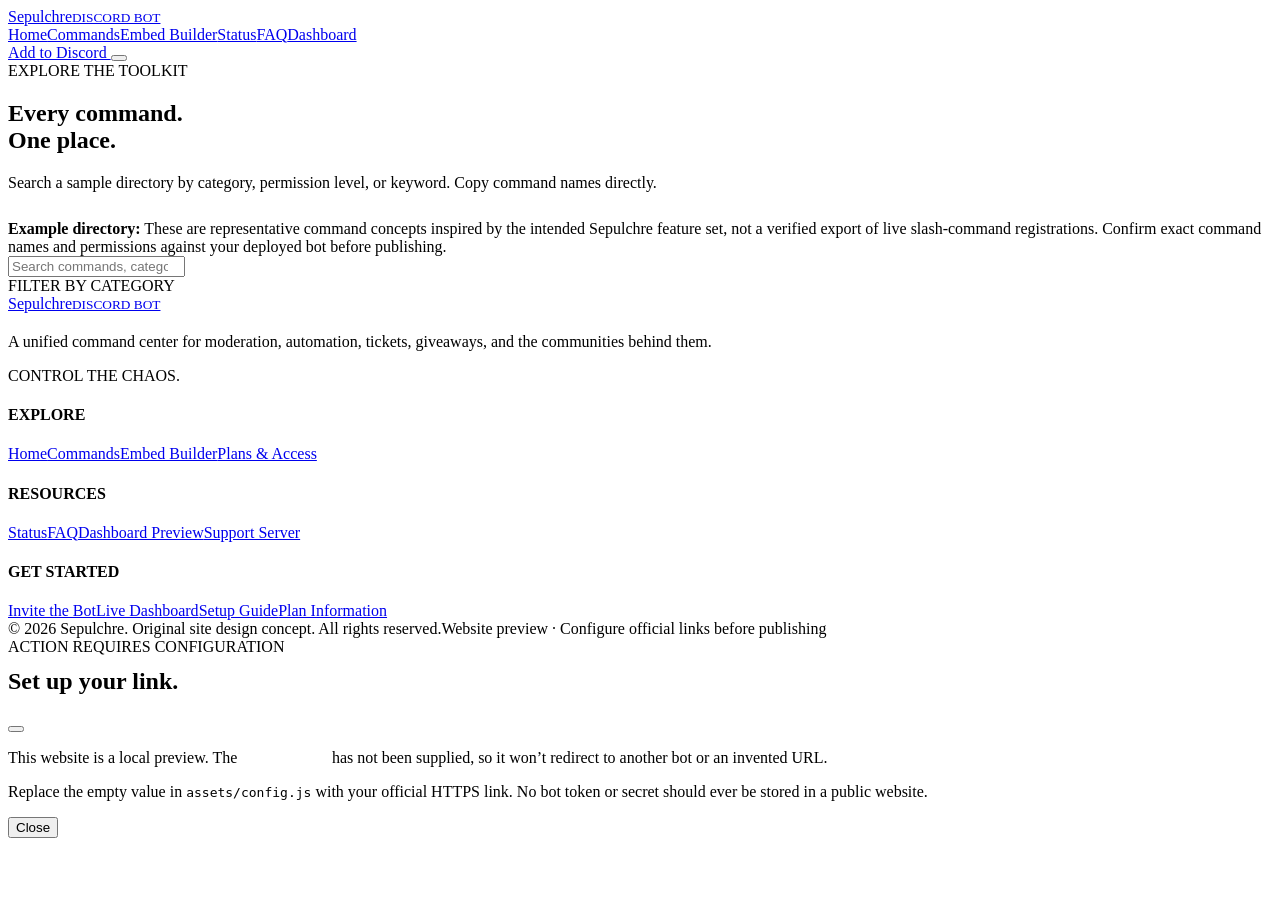
==== commands.html @ 7725fe65 "Add files via upload" ====
<!doctype html><html lang="en"><head><meta charset="utf-8"><meta name="viewport" content="width=device-width,initial-scale=1"><meta name="theme-color" content="#09090c"><meta name="description" content="Search and filter an editable sample directory of Sepulchre bot commands."><meta property="og:title" content="Commands — Sepulchre"><meta property="og:description" content="Search and filter an editable sample directory of Sepulchre bot commands."><title>Commands — Sepulchre</title><link rel="icon" href="assets/sepulchre-mark.svg" type="image/svg+xml"><link rel="stylesheet" href="assets/style.css"><script src="assets/config.js"></script><script defer src="assets/site.js"></script></head><body><header class="nav-shell"><div class="container nav"><a class="brand" href="index.html" aria-label="Sepulchre home"><img class="brand-symbol" src="assets/sepulchre-mark.svg" alt=""><span class="brand-name">Sepulchre<small>DISCORD BOT</small></span></a><nav id="main-nav" class="nav-links" aria-label="Main navigation"><a class="nav-link" href="index.html">Home</a><a class="nav-link active" href="commands.html">Commands</a><a class="nav-link" href="embeds.html">Embed Builder</a><a class="nav-link" href="status.html">Status</a><a class="nav-link" href="faq.html">FAQ</a><a class="nav-link" href="dashboard.html">Dashboard</a></nav><div class="nav-actions"><a class="btn btn-primary btn-small desktop-cta" href="#" data-action-link="inviteUrl">Add to Discord <span data-icon="arrow"></span></a><button class="menu-button" id="mobile-menu" aria-label="Toggle menu" aria-expanded="false" aria-controls="main-nav"><span data-icon="menu"></span></button></div></div></header><main id="main"><section class="page-hero"><div class="container "><span class="eyebrow">EXPLORE THE TOOLKIT</span><h1>Every command.<br><span class="gradient-text">One place.</span></h1><p>Search a sample directory by category, permission level, or keyword. Copy command names directly.</p></div></section><section class="section-tight" style="padding-top:12px"><div class="container"><div class="notice"><span data-icon="help"></span> <strong>Example directory:</strong> These are representative command concepts inspired by the intended Sepulchre feature set, not a verified export of live slash-command registrations. Confirm exact command names and permissions against your deployed bot before publishing.</div><div class="toolbar"><label class="search-input"><span data-icon="search"></span><input id="command-search" type="search" placeholder="Search commands, categories, roles..." autocomplete="off" aria-label="Search command examples"></label><span id="command-count" class="count"></span></div><div class="data-layout"><aside class="sidebar-box"><div class="sidebar-title">FILTER BY CATEGORY</div><div id="categories" class="category-list"></div></aside><div id="command-list" class="commands-grid" aria-live="polite"></div></div></div></section></main><footer class="footer"><div class="container"><div class="footer-grid"><div><a class="brand" href="index.html"><img class="brand-symbol" src="assets/sepulchre-mark.svg" alt=""><span class="brand-name">Sepulchre<small>DISCORD BOT</small></span></a><p style="margin-top:20px">A unified command center for moderation, automation, tickets, giveaways, and the communities behind them.</p><span class="overline">CONTROL THE CHAOS.</span></div><div><h4>EXPLORE</h4><a href="index.html">Home</a><a href="commands.html">Commands</a><a href="embeds.html">Embed Builder</a><a href="pricing.html">Plans & Access</a></div><div><h4>RESOURCES</h4><a href="status.html">Status</a><a href="faq.html">FAQ</a><a href="dashboard.html">Dashboard Preview</a><a data-action-link="supportUrl" href="#configure">Support Server</a></div><div><h4>GET STARTED</h4><a data-action-link="inviteUrl" href="#configure">Invite the Bot</a><a data-action-link="dashboardUrl" href="#configure">Live Dashboard</a><a href="README.md">Setup Guide</a><a href="pricing.html">Plan Information</a></div></div><div class="footer-bottom"><span>© 2026 Sepulchre. Original site design concept. All rights reserved.</span><span>Website preview · Configure official links before publishing</span></div></div></footer><div class="modal-backdrop" id="setup-modal" role="dialog" aria-modal="true" aria-hidden="true" aria-labelledby="setup-title"><div class="modal"><div class="modal-head"><div><div class="overline">ACTION REQUIRES CONFIGURATION</div><h2 id="setup-title" style="margin-top:12px">Set up your link.</h2></div><button class="icon-button" data-modal-close aria-label="Close dialog"><span data-icon="close"></span></button></div><p>This website is a local preview. The <strong id="modal-link-name" style="color:#fff">external link</strong> has not been supplied, so it won’t redirect to another bot or an invented URL.</p><div class="setup-code" id="modal-code"></div><p>Replace the empty value in <code>assets/config.js</code> with your official HTTPS link. No bot token or secret should ever be stored in a public website.</p><button class="btn btn-outline" data-modal-close>Close</button></div></div><div id="toast" class="toast" role="status" aria-live="polite"></div></body></html>
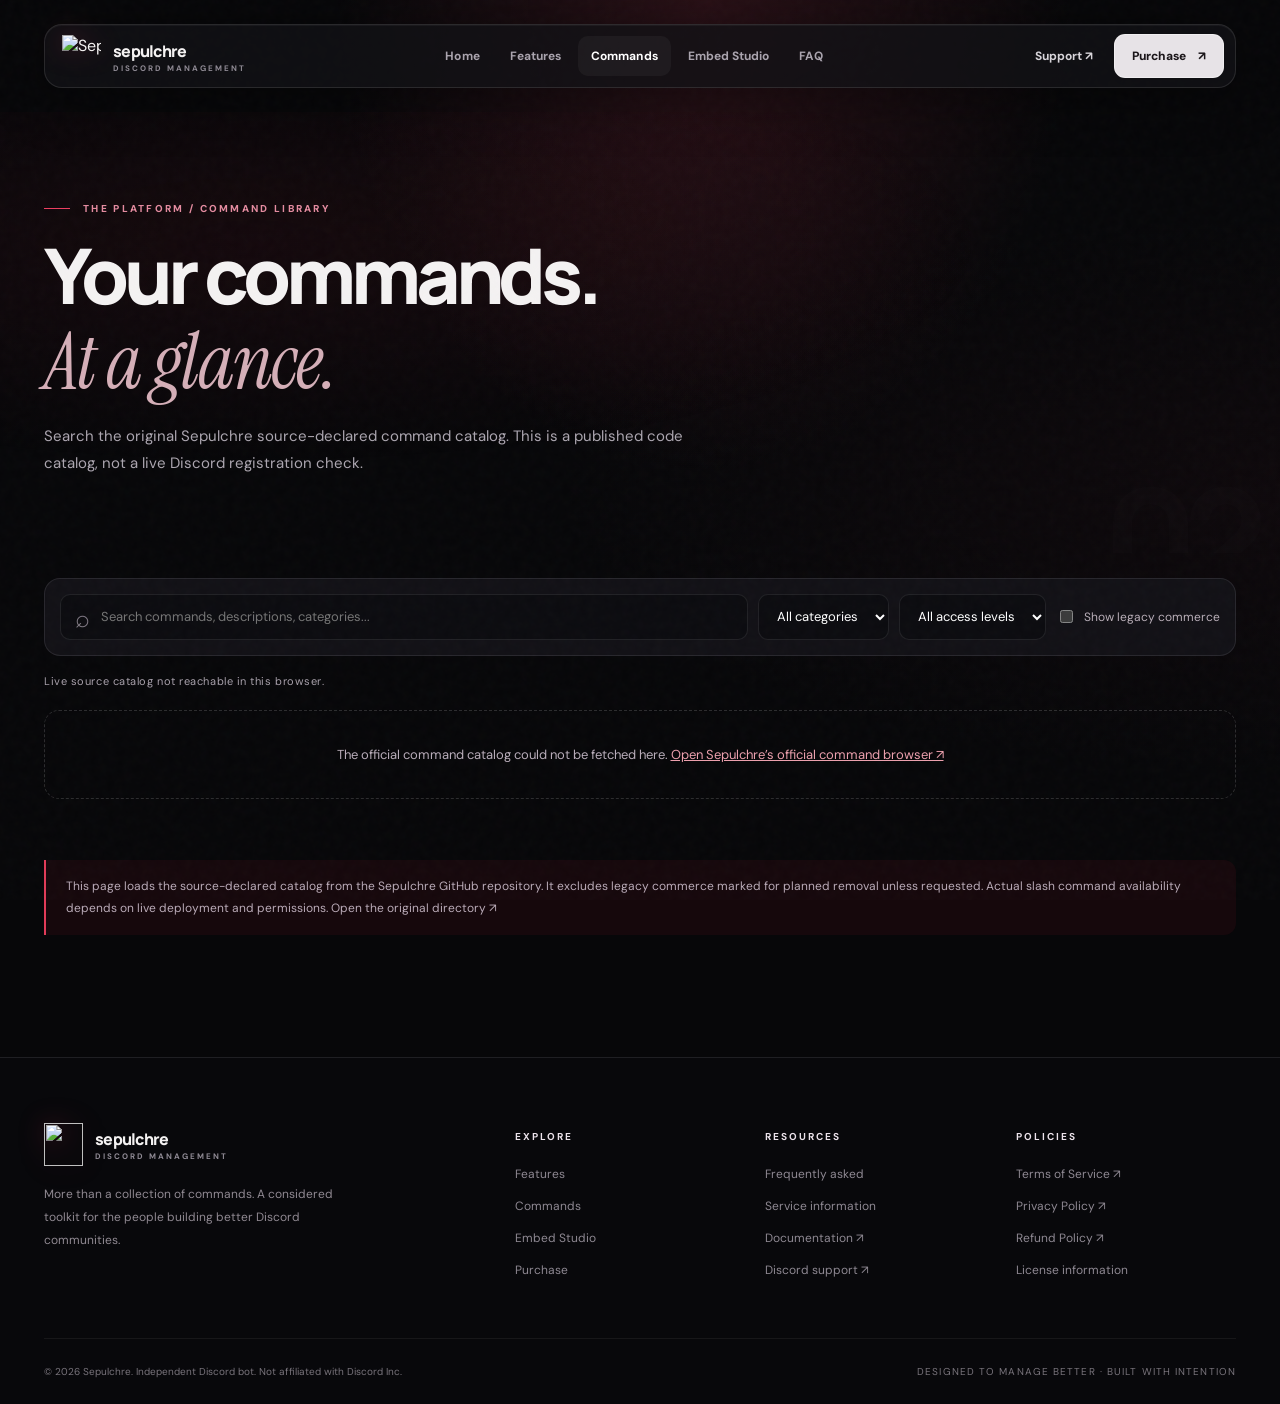
==== commit 3dc4a5c8: "Add files via upload" ====
--- a/commands.html
+++ b/commands.html
@@ -1 +1,111 @@
-<!doctype html><html lang="en"><head><meta charset="utf-8"><meta name="viewport" content="width=device-width,initial-scale=1"><meta name="theme-color" content="#09090c"><meta name="description" content="Search and filter an editable sample directory of Sepulchre bot commands."><meta property="og:title" content="Commands — Sepulchre"><meta property="og:description" content="Search and filter an editable sample directory of Sepulchre bot commands."><title>Commands — Sepulchre</title><link rel="icon" href="assets/sepulchre-mark.svg" type="image/svg+xml"><link rel="stylesheet" href="assets/style.css"><script src="assets/config.js"></script><script defer src="assets/site.js"></script></head><body><header class="nav-shell"><div class="container nav"><a class="brand" href="index.html" aria-label="Sepulchre home"><img class="brand-symbol" src="assets/sepulchre-mark.svg" alt=""><span class="brand-name">Sepulchre<small>DISCORD BOT</small></span></a><nav id="main-nav" class="nav-links" aria-label="Main navigation"><a class="nav-link" href="index.html">Home</a><a class="nav-link active" href="commands.html">Commands</a><a class="nav-link" href="embeds.html">Embed Builder</a><a class="nav-link" href="status.html">Status</a><a class="nav-link" href="faq.html">FAQ</a><a class="nav-link" href="dashboard.html">Dashboard</a></nav><div class="nav-actions"><a class="btn btn-primary btn-small desktop-cta" href="#" data-action-link="inviteUrl">Add to Discord <span data-icon="arrow"></span></a><button class="menu-button" id="mobile-menu" aria-label="Toggle menu" aria-expanded="false" aria-controls="main-nav"><span data-icon="menu"></span></button></div></div></header><main id="main"><section class="page-hero"><div class="container "><span class="eyebrow">EXPLORE THE TOOLKIT</span><h1>Every command.<br><span class="gradient-text">One place.</span></h1><p>Search a sample directory by category, permission level, or keyword. Copy command names directly.</p></div></section><section class="section-tight" style="padding-top:12px"><div class="container"><div class="notice"><span data-icon="help"></span> <strong>Example directory:</strong> These are representative command concepts inspired by the intended Sepulchre feature set, not a verified export of live slash-command registrations. Confirm exact command names and permissions against your deployed bot before publishing.</div><div class="toolbar"><label class="search-input"><span data-icon="search"></span><input id="command-search" type="search" placeholder="Search commands, categories, roles..." autocomplete="off" aria-label="Search command examples"></label><span id="command-count" class="count"></span></div><div class="data-layout"><aside class="sidebar-box"><div class="sidebar-title">FILTER BY CATEGORY</div><div id="categories" class="category-list"></div></aside><div id="command-list" class="commands-grid" aria-live="polite"></div></div></div></section></main><footer class="footer"><div class="container"><div class="footer-grid"><div><a class="brand" href="index.html"><img class="brand-symbol" src="assets/sepulchre-mark.svg" alt=""><span class="brand-name">Sepulchre<small>DISCORD BOT</small></span></a><p style="margin-top:20px">A unified command center for moderation, automation, tickets, giveaways, and the communities behind them.</p><span class="overline">CONTROL THE CHAOS.</span></div><div><h4>EXPLORE</h4><a href="index.html">Home</a><a href="commands.html">Commands</a><a href="embeds.html">Embed Builder</a><a href="pricing.html">Plans & Access</a></div><div><h4>RESOURCES</h4><a href="status.html">Status</a><a href="faq.html">FAQ</a><a href="dashboard.html">Dashboard Preview</a><a data-action-link="supportUrl" href="#configure">Support Server</a></div><div><h4>GET STARTED</h4><a data-action-link="inviteUrl" href="#configure">Invite the Bot</a><a data-action-link="dashboardUrl" href="#configure">Live Dashboard</a><a href="README.md">Setup Guide</a><a href="pricing.html">Plan Information</a></div></div><div class="footer-bottom"><span>© 2026 Sepulchre. Original site design concept. All rights reserved.</span><span>Website preview · Configure official links before publishing</span></div></div></footer><div class="modal-backdrop" id="setup-modal" role="dialog" aria-modal="true" aria-hidden="true" aria-labelledby="setup-title"><div class="modal"><div class="modal-head"><div><div class="overline">ACTION REQUIRES CONFIGURATION</div><h2 id="setup-title" style="margin-top:12px">Set up your link.</h2></div><button class="icon-button" data-modal-close aria-label="Close dialog"><span data-icon="close"></span></button></div><p>This website is a local preview. The <strong id="modal-link-name" style="color:#fff">external link</strong> has not been supplied, so it won’t redirect to another bot or an invented URL.</p><div class="setup-code" id="modal-code"></div><p>Replace the empty value in <code>assets/config.js</code> with your official HTTPS link. No bot token or secret should ever be stored in a public website.</p><button class="btn btn-outline" data-modal-close>Close</button></div></div><div id="toast" class="toast" role="status" aria-live="polite"></div></body></html>+<!doctype html><html lang="en"><head><meta charset="UTF-8"><meta name="viewport" content="width=device-width, initial-scale=1"><meta name="theme-color" content="#070709"><meta name="color-scheme" content="dark"><meta name="description" content="Explore the official source-declared Sepulchre Discord command catalog, with category filters and search."><meta property="og:title" content="Command library | Sepulchre"><meta property="og:description" content="Explore the official source-declared Sepulchre Discord command catalog, with category filters and search."><meta property="og:type" content="website"><link rel="icon" href="assets/sepulchre-mark-cropped.png" type="image/png"><link rel="preconnect" href="https://fonts.googleapis.com"><link rel="preconnect" href="https://fonts.gstatic.com" crossorigin><link href="https://fonts.googleapis.com/css2?family=DM+Sans:wght@400;500;600;700&amp;family=Manrope:wght@400;500;600;700;800&amp;family=Instrument+Serif:ital@0;1&amp;display=swap" rel="stylesheet"><style>:root{--bg:#070709;--bg2:#0d0d11;--panel:#111115;--panel2:#17171d;--border:rgba(226,225,236,.105);--text:#f4f2f2;--silver:#c2bec5;--muted:#908b95;--red:#ef274a;--red2:#ff6478;--deep:#510e1a;--max:1260px;--radius:24px;--ease:cubic-bezier(.22,1,.36,1);color-scheme:dark}*{box-sizing:border-box}html{scroll-behavior:smooth;scroll-padding-top:110px}body{margin:0;background:var(--bg);font-family:'DM Sans',sans-serif;color:var(--text);-webkit-font-smoothing:antialiased;overflow-x:hidden}body:before{content:'';position:fixed;inset:0;z-index:-4;pointer-events:none;background:radial-gradient(ellipse at 55% 0%,#291016 0%,transparent 37%),radial-gradient(ellipse at 100% 55%,rgba(64,20,32,.12),transparent 40%),#070709}body:after{content:'';position:fixed;inset:0;z-index:50;pointer-events:none;opacity:.08;background-image:url("data:image/svg+xml,%3Csvg viewBox='0 0 140 140' xmlns='http://www.w3.org/2000/svg'%3E%3Cfilter id='n'%3E%3CfeTurbulence type='fractalNoise' baseFrequency='.76' numOctaves='3' stitchTiles='stitch'/%3E%3C/filter%3E%3Crect width='100%25' height='100%25' filter='url(%23n)' opacity='.3'/%3E%3C/svg%3E")}::selection{background:#9e253f;color:#fff}a{color:inherit;text-decoration:none}button,input,select,textarea{font:inherit}button{cursor:pointer}img{max-width:100%}#field-canvas{position:absolute;inset:0;width:100%;height:100%;z-index:0;opacity:.7;pointer-events:none}.ambient-bg{position:absolute;inset:0;overflow:hidden;pointer-events:none}.ambient-bg:before{content:'';position:absolute;width:700px;height:700px;border-radius:50%;background:#831123;filter:blur(130px);opacity:.2;left:-200px;top:120px;animation:ambient 16s ease-in-out infinite alternate}.ambient-bg:after{content:'';position:absolute;width:600px;height:600px;border-radius:50%;background:#921426;filter:blur(140px);opacity:.2;right:-230px;top:-230px;animation:ambient 14s ease-in-out infinite alternate-reverse}@keyframes ambient{to{transform:translate(130px,140px) scale(1.12);opacity:.27}}.grid-veil{position:absolute;inset:0;background-image:linear-gradient(#ffffff06 1px,transparent 1px),linear-gradient(90deg,#ffffff06 1px,transparent 1px);background-size:88px 88px;mask-image:linear-gradient(to bottom,#000,transparent 82%);opacity:.44;pointer-events:none}.red-beam{position:absolute;left:55%;top:-550px;width:1px;height:1400px;transform:rotate(37deg);background:linear-gradient(transparent,rgba(237,51,76,.32),transparent);box-shadow:0 0 60px 3px rgba(206,21,49,.08);pointer-events:none}.container{width:min(calc(100% - 88px),var(--max));margin:auto}.site-header{position:relative;z-index:90;padding:24px 0}.site-header.is-stuck{position:sticky;top:0;z-index:90;padding:10px 0;background:linear-gradient(180deg,rgba(7,7,9,.92),rgba(7,7,9,.65));backdrop-filter:blur(18px)}.nav-shell{min-height:64px;display:flex;align-items:center;justify-content:space-between;gap:28px;border:1px solid rgba(255,255,255,.105);border-radius:18px;padding:9px 11px 9px 17px;background:rgba(19,18,22,.78);box-shadow:0 8px 55px #0006,inset 0 1px 0 #ffffff0b}.brand{display:inline-flex;align-items:center;gap:12px;white-space:nowrap;flex-shrink:0}.brand-icon{width:39px;height:43px;object-fit:contain;filter:drop-shadow(0 0 13px #e72e5440)}.brand-text{display:flex;flex-direction:column;gap:1px;font-family:Manrope,sans-serif;font-size:16px;font-weight:800;letter-spacing:-.045em}.brand-text small{font-family:'DM Sans',sans-serif;font-weight:700;font-size:8px;letter-spacing:.25em;color:var(--muted)}.nav-links{display:flex;align-items:center;gap:4px;margin:0 auto}.nav-links a{font-size:12px;font-weight:700;letter-spacing:.005em;color:#aaa4ae;padding:12px 13px;border-radius:10px;transition:.25s}.nav-links a:hover,.nav-links a[aria-current=page]{color:#fff;background:#ffffff0b}.nav-actions{display:flex;align-items:center;gap:9px}.nav-support{display:inline-flex;align-items:center;gap:6px;padding:12px;font-weight:700;font-size:12px;color:#d7d4d9;white-space:nowrap}.nav-support:hover{color:#fff}.nav-purchase{display:inline-flex;align-items:center;gap:12px;font-size:12px;white-space:nowrap;font-weight:800;background:#e7e3e7;color:#1b161a;border:1px solid #fff6;padding:13px 17px;border-radius:11px;transition:.3s var(--ease)}.nav-purchase:hover{background:#fff;transform:translateY(-2px);box-shadow:0 6px 24px #fff3}.nav-toggle{display:none;color:#fff;background:#ffffff0d;border:1px solid var(--border);padding:12px;border-radius:10px}.pill-label{display:inline-flex;align-items:center;gap:10px;color:#e8a5b0;border:1px solid #ff38593b;background:linear-gradient(90deg,rgba(221,44,71,.095),transparent);padding:9px 14px;border-radius:100px;font-size:10px;letter-spacing:.19em;text-transform:uppercase;font-weight:800}.pill-label i,.pulse-dot{width:6px;height:6px;background:var(--red);border-radius:50%;box-shadow:0 0 0 4px #f12c4c1b,0 0 15px #e52d52;animation:pulse 2.5s infinite}@keyframes pulse{50%{box-shadow:0 0 0 8px #f12c4c06,0 0 20px #e52d5255}}.btn{display:inline-flex;align-items:center;justify-content:center;gap:16px;padding:17px 23px;border:1px solid transparent;border-radius:12px;font-weight:800;font-size:13px;transition:transform .3s var(--ease),background .3s,box-shadow .3s,opacity .3s;text-align:center}.btn:hover{transform:translateY(-3px)}.btn-red{background:linear-gradient(113deg,#f13b57,#b70c2b);color:white;box-shadow:0 8px 42px rgba(230,20,55,.19),inset 0 1px 0 #fff4}.btn-red:hover{box-shadow:0 10px 60px rgba(230,20,55,.31)}.btn-ghost{border-color:rgba(255,255,255,.19);background:rgba(255,255,255,.045);color:#efebef}.btn-ghost:hover{background:#ffffff14}.btn-light{background:#e8e3e9;color:#1c171c}.btn-light:hover{background:white}.btn .arrow{font-size:19px;font-weight:400;line-height:10px}.hero{position:relative;min-height:790px;padding:78px 0 85px;overflow:hidden}.hero .container{position:relative;z-index:3}.hero-grid{display:grid;grid-template-columns:1.02fr .98fr;gap:4%;align-items:center}.hero-copy{max-width:760px;z-index:5;position:relative}.hero h1{font-family:Manrope,sans-serif;font-size:clamp(60px,6.25vw,112px);line-height:1.03;letter-spacing:-.084em;font-weight:800;margin:32px 0 25px}.hero h1 span{display:block}.hero h1 .last{color:transparent;background:linear-gradient(135deg,#f6e9ef 3%,#dc9eae 39%,#e42d4e 90%);-webkit-background-clip:text;background-clip:text;white-space:nowrap}.hero-desc{font-size:16px;line-height:1.85;color:#b7b0bb;max-width:506px;margin:0 0 30px}.hero-actions{display:flex;gap:11px;flex-wrap:wrap}.micro-proof{display:flex;gap:22px;align-items:center;margin-top:44px;color:#8f8892;font-size:10px;font-weight:800;text-transform:uppercase;letter-spacing:.13em}.micro-proof span{display:flex;align-items:center;gap:7px}.micro-proof .separator{height:16px;width:1px;background:#ffffff24}.hero-product{position:relative;min-height:570px;display:grid;place-items:center;perspective:1000px}.hero-product:before{content:'';position:absolute;width:510px;height:510px;left:30px;top:20px;background:radial-gradient(circle,#bb193638,transparent 62%);filter:blur(26px);animation:levitate 9s ease-in-out infinite alternate}@keyframes levitate{to{transform:translate(14px,-18px)}}.orbit{position:absolute;width:min(100%,595px);height:545px;border:1px solid rgba(236,57,90,.13);border-radius:50%;transform:rotate(-25deg);box-shadow:inset 0 0 100px #e6394b05}.orbit:after{content:'';position:absolute;width:9px;height:9px;top:5%;left:20%;border-radius:50%;background:#f54865;box-shadow:0 0 25px #f42c4f,0 0 2px #fff}.orbit-b{transform:rotate(26deg) scale(.9);border-color:#ffffff10}.showcase{position:relative;width:min(510px,100%);margin-left:26px;background:linear-gradient(155deg,rgba(34,30,37,.97),rgba(14,13,17,.98));border:1px solid #ffffff25;border-radius:23px;box-shadow:0 34px 100px #000b,0 0 80px #a91a3219, inset 0 1px 0 #ffffff14;overflow:hidden;transform:rotateY(-10deg) rotateX(3deg) rotateZ(1deg);animation:float 8s ease-in-out infinite alternate;transition:transform .35s var(--ease)}@keyframes float{to{transform:rotateY(-7deg) rotateX(1deg) rotateZ(0deg) translateY(-13px)}}.showcase-top{height:56px;border-bottom:1px solid #ffffff17;padding:0 21px;display:flex;align-items:center;justify-content:space-between}.showcase-top .dots{display:flex;gap:6px}.showcase-top .dots i{width:7px;height:7px;border-radius:50%;background:#63616a}.showcase-top .dots i:first-child{background:#ec4761}.showcase-top-label{font-size:10px;letter-spacing:.16em;color:#bcb2bd;font-weight:800}.showcase-body{display:grid;grid-template-columns:72px 1fr;min-height:388px}.showcase-sidebar{border-right:1px solid #ffffff12;background:#100e13;display:flex;align-items:center;flex-direction:column;gap:16px;padding:20px 10px}.sidebar-square{width:33px;height:33px;border-radius:10px;background:#ffffff0c;display:grid;place-items:center;font-size:13px;color:#8b838e}.sidebar-square.on{color:#fff;background:linear-gradient(130deg,#b61d39,#4d0a1c);border:1px solid #ec456c77;box-shadow:0 5px 25px #e6355a22}.showcase-content{padding:23px 25px 25px}.showcase-eyebrow{color:#96909a;text-transform:uppercase;font-size:9px;letter-spacing:.16em;font-weight:800}.showcase-title{display:flex;align-items:center;justify-content:space-between;margin:5px 0 24px}.showcase-title strong{font:800 19px Manrope,sans-serif;letter-spacing:-.04em}.mini-live{color:#eab8c1;font-size:9px;letter-spacing:.1em}.server-command{border:1px solid #ffffff1a;border-radius:12px;overflow:hidden;margin-bottom:12px;background:linear-gradient(130deg,#ffffff06,transparent)}.server-command .message-row{display:flex;align-items:center;gap:12px;padding:15px}.avatar{width:30px;height:30px;border-radius:10px;background:#300d18;display:grid;place-items:center;color:#f84264;font-size:18px;font-weight:900}.message-content{flex:1;min-width:0}.message-content b{display:block;font-size:12px;color:#eeeaf0}.message-content small{display:block;font-size:10px;color:#7f7a83;margin-top:5px}.message-command{padding:11px 13px;border-radius:9px;background:#ffffff0b;color:#f3d9e0;font:600 11px 'DM Sans',sans-serif;letter-spacing:.01em;margin:0 13px 14px}.message-command em{color:#ed5a74;font-style:normal}.command-result{border:1px solid #e93e5d2c;border-left:3px solid #e34261;padding:15px 17px;background:linear-gradient(105deg,#4a18243a,transparent);border-radius:5px 10px 10px 5px}.command-result h4{margin:0 0 7px;font-size:13px}.command-result p{margin:0;color:#b9b0bb;font-size:11px;line-height:1.65}.console-chips{display:flex;gap:8px;margin-top:20px}.console-chip{border:1px solid #ffffff15;padding:9px 12px;border-radius:9px;font-size:10px;color:#bdb6bf;flex:1;text-align:center}.console-chip b{color:#fff}.float-tag{position:absolute;z-index:2;background:#1c191f;border:1px solid #ffffff24;box-shadow:0 22px 54px #0009,0 0 20px #dd20471e;border-radius:12px;padding:12px 16px;font-size:11px;color:#c6bfc8;animation:tagmove 5s ease-in-out infinite alternate}.float-tag strong{color:#fff}.float-tag.one{top:88px;right:-2px}.float-tag.two{bottom:82px;left:-28px;animation-delay:-2s}.float-tag b{display:inline-flex;width:21px;height:21px;align-items:center;justify-content:center;border-radius:6px;background:#4e1624;color:#f35a74;margin-right:6px}@keyframes tagmove{to{transform:translateY(-12px)}}.ticker{border-top:1px solid #ffffff0e;border-bottom:1px solid #ffffff0e;background:linear-gradient(90deg,rgba(27,17,22,.72),rgba(14,13,16,.72));overflow:hidden}.ticker-run{display:flex;width:max-content;gap:55px;align-items:center;padding:21px 0;animation:marquee 35s linear infinite}.ticker-run span{color:#d3c7cf;font-size:10px;letter-spacing:.28em;text-transform:uppercase;font-weight:800;white-space:nowrap}.ticker-run i{display:inline-block;width:4px;height:4px;transform:rotate(45deg);background:#d22945;margin-right:55px}.ticker:hover .ticker-run{animation-play-state:paused}@keyframes marquee{to{transform:translateX(-50%)}}.section{padding:130px 0}.section-tight{padding:95px 0}.section-top{display:flex;justify-content:space-between;align-items:end;gap:30px;margin-bottom:46px}.kicker{font-size:10px;text-transform:uppercase;color:#e58ca0;letter-spacing:.23em;font-weight:800;display:flex;align-items:center;gap:13px}.kicker:before{content:'';height:1px;width:26px;background:#ec3e5f}.section h2,.page-intro h1,.cta-section h2{font:800 clamp(38px,4.4vw,69px)/1.1 Manrope,sans-serif;letter-spacing:-.067em;margin:18px 0}.section-top p,.lead{max-width:450px;color:#aca6b0;line-height:1.8;font-size:14px;margin:0 0 8px}.serif{font-family:'Instrument Serif',Georgia,serif;font-style:italic;font-weight:400;letter-spacing:-.025em;color:#d5afb8}.red-text{color:#f14963}.silver-text{background:linear-gradient(120deg,#fff,#bbb1bb);-webkit-background-clip:text;background-clip:text;color:transparent}.features-grid{display:grid;grid-template-columns:repeat(3,1fr);gap:16px}.feature{border:1px solid var(--border);border-radius:22px;min-height:320px;padding:30px;position:relative;overflow:hidden;background:linear-gradient(140deg,#191319,#0e0e11 62%);transition:transform .45s var(--ease),border-color .3s,box-shadow .45s var(--ease)}.feature:hover{transform:translateY(-8px);border-color:#f4496460;box-shadow:0 24px 60px #000a,0 0 60px #c31d2b14}.feature:before{content:'';position:absolute;width:230px;height:230px;border-radius:50%;background:#e2294545;filter:blur(80px);top:-150px;right:-90px;opacity:0;transition:.5s}.feature:hover:before{opacity:1}.feature.wide{grid-column:span 2;min-height:385px;display:grid;grid-template-columns:1fr 1fr;gap:20px}.feature-icon{height:47px;width:47px;display:grid;place-items:center;border-radius:12px;background:#ea335014;border:1px solid #f0475b27;color:#ff768c;font-size:23px;margin-bottom:33px}.feature h3{font:800 23px Manrope,sans-serif;letter-spacing:-.045em;margin:0 0 12px}.feature p{font-size:13px;line-height:1.85;max-width:380px;color:#a7a1aa;margin:0}.feature-line{display:flex;justify-content:space-between;align-items:center;position:absolute;bottom:30px;left:30px;right:30px;border-top:1px solid #ffffff19;padding-top:16px;color:#76717a;font-size:10px;letter-spacing:.14em;text-transform:uppercase;font-weight:800}.feature-line span:last-child{font-size:17px;color:#e95b75}.feature-visual{align-self:center;position:relative;border:1px solid #ffffff1a;padding:20px;border-radius:15px;background:linear-gradient(150deg,#1d141b,#101012);margin-left:16px;box-shadow:0 20px 65px #0007}.feature-visual .visual-top{display:flex;align-items:center;justify-content:space-between;font-size:10px;color:#a39aa5;margin-bottom:16px}.visual-item{display:flex;align-items:center;justify-content:space-between;padding:12px 0;border-top:1px solid #ffffff0d;font-size:11px}.visual-item b{font-weight:600}.visual-item span{color:#d58495}.tiny-state{background:#77223944;border:1px solid #ea63703c;border-radius:100px;padding:5px 9px;color:#e8a9b6;font-size:10px}.number-strip{display:grid;grid-template-columns:repeat(3,1fr);gap:1px;background:#ffffff15;border:1px solid var(--border);border-radius:20px;overflow:hidden}.number-strip article{padding:38px;background:#0f0e12}.number-strip strong{display:block;font:800 49px Manrope,sans-serif;letter-spacing:-.08em;color:#f2ecf0}.number-strip p{font-size:12px;line-height:1.75;color:#a59eaa}.number-strip span{font-size:10px;color:#e86e84;letter-spacing:.2em;font-weight:800}.statement{display:grid;grid-template-columns:1fr 1fr;gap:70px;align-items:center}.statement-art{min-height:470px;display:grid;place-items:center;border:1px solid #ffffff14;border-radius:22px;position:relative;overflow:hidden;background:radial-gradient(circle at 50% 50%,#4b1824 1%,#100c12 54%,#09090b 100%)}.statement-art:after{content:'';position:absolute;width:300px;height:300px;border:1px solid #ed44604f;transform:rotate(45deg);animation:spin 40s linear infinite}.statement-art:before{content:'';position:absolute;width:230px;height:230px;border:1px solid #fff2;transform:rotate(16deg);animation:spin 22s linear infinite reverse}.statement-art .ring{width:390px;height:390px;position:absolute;border:1px solid #ea2c4835;border-radius:50%;box-shadow:0 0 95px #e6333e20}.statement-art img{position:relative;z-index:2;width:148px;max-height:250px;object-fit:contain;filter:drop-shadow(0 0 30px #f4306470)}@keyframes spin{to{transform:rotate(405deg)}}.statement ul{padding:0;list-style:none;margin:25px 0}.statement li{border-top:1px solid #ffffff15;padding:15px 0;font-size:13px;color:#c2bdc5;display:flex;gap:12px}.statement li b{color:var(--red)}.cta-section{padding:0 0 110px}.cta-panel{position:relative;overflow:hidden;text-align:center;padding:80px 28px;border:1px solid #e74c693a;border-radius:26px;background:radial-gradient(ellipse at 50% 110%,rgba(149,25,49,.4),transparent 55%),linear-gradient(120deg,#1b1218,#0e0e12 70%)}.cta-panel:before{content:'';position:absolute;inset:-150px -80px;background:repeating-linear-gradient(96deg,transparent 0,transparent 150px,#ffffff06 151px,transparent 152px);transform:rotate(8deg);pointer-events:none}.cta-panel h2{position:relative;max-width:860px;margin:22px auto}.cta-panel p{position:relative;color:#a9a0aa;font-size:14px;line-height:1.7;margin:0 auto 27px;max-width:520px}.cta-panel .btn{position:relative}.footer{border-top:1px solid var(--border);background:#08080b;padding:65px 0 26px}.footer-grid{display:grid;grid-template-columns:2fr repeat(3,1fr);gap:30px}.footer p{font-size:12px;color:#908992;line-height:1.9;max-width:320px}.footer h4{font-size:10px;letter-spacing:.2em;color:#ece3eb;margin:7px 0 23px}.footer a.foot-link{display:block;font-size:12px;margin:0 0 16px;color:#8e8892;transition:.2s}.footer a.foot-link:hover{color:#fff}.footer-bottom{display:flex;justify-content:space-between;gap:15px;border-top:1px solid #ffffff0f;padding-top:26px;margin-top:44px;color:#79747c;font-size:10px}.footer-bottom span:last-child{letter-spacing:.11em;text-transform:uppercase}.reveal{opacity:1;transform:none;transition:opacity .8s ease,transform .9s var(--ease)}.motion-ready .reveal{opacity:0;transform:translateY(25px)}.reveal.visible,.motion-ready .reveal.visible{opacity:1;transform:translateY(0)}.page-intro{position:relative;padding:90px 0 68px;overflow:hidden}.page-intro:before{content:'';position:absolute;inset:0;background:radial-gradient(ellipse at 20% 30%,#5e152329,transparent 50%)}.page-intro .container{position:relative;z-index:1}.page-intro h1{font-size:clamp(48px,6vw,88px);max-width:1050px}.page-intro .lead{max-width:680px;font-size:15px}.page-intro .page-count{font-family:Manrope,sans-serif;font-size:clamp(60px,11vw,150px);letter-spacing:-.1em;position:absolute;right:2%;bottom:-18%;font-weight:800;color:#ffffff03;pointer-events:none}.page-section{padding:25px 0 110px}.showcase-grid{display:grid;grid-template-columns:1.12fr .88fr;gap:16px;margin-top:50px}.showcase-panel{border:1px solid var(--border);background:linear-gradient(135deg,#19131a,#0c0c0f);border-radius:22px;padding:35px;overflow:hidden;position:relative}.showcase-panel h3{font:800 27px Manrope,sans-serif;letter-spacing:-.06em;margin:0 0 14px}.showcase-panel p{color:#9f99a4;font-size:13px;line-height:1.8;max-width:410px}.showcase-panel .demo-screen{margin-top:32px;background:#101014;border:1px solid #ffffff13;border-radius:14px;padding:24px;transform:rotate(-2deg) translate(5px,10px);box-shadow:0 25px 40px #0009}.demo-screen .demo-row{padding:13px 0;border-bottom:1px solid #ffffff13;display:flex;justify-content:space-between;font-size:12px}.demo-screen .demo-row span{color:#ab9da7}.demo-screen .demo-row b{color:#e3d8de}.mini-circles{position:absolute;width:280px;height:280px;border:1px solid #e73b5d3d;border-radius:50%;top:90px;right:-70px;box-shadow:0 0 0 35px #e7364e0c,0 0 0 75px #e7364e05;pointer-events:none}.command-bar{display:flex;align-items:center;gap:10px;padding:15px;border:1px solid var(--border);border-radius:16px;background:#121116;margin-bottom:18px;flex-wrap:wrap}.command-search{flex:1 1 270px;position:relative}.command-search input,.command-bar select,.faq-search input,.form-control{width:100%;border:1px solid #ffffff16;background:#0c0c10;border-radius:10px;color:#fff;font-size:13px;min-height:46px;padding:11px 14px;outline:none}.command-search input{padding-left:40px}.command-search:before{content:'⌕';position:absolute;left:15px;top:8px;font-size:25px;color:#817a85}.command-bar select{width:auto;max-width:190px;cursor:pointer}.command-bar label{display:flex;align-items:center;gap:8px;font-size:12px;color:#b9aeb8;white-space:nowrap}.command-bar input[type=checkbox]{accent-color:#e73856}.cmd-count{font-size:11px;color:#a8a0ab;letter-spacing:.05em;margin-bottom:22px}.commands-grid{display:grid;grid-template-columns:repeat(3,1fr);gap:14px}.command-card{padding:23px;border:1px solid var(--border);background:linear-gradient(135deg,#161218,#0d0d10);border-radius:16px;min-height:191px;display:flex;flex-direction:column;gap:11px;transition:.25s}.command-card:hover{border-color:#e4426065;transform:translateY(-4px)}.command-card .command-top{display:flex;justify-content:space-between;gap:10px;align-items:center}.cmd-cat{font-size:9px;color:#f393a5;text-transform:uppercase;letter-spacing:.16em;font-weight:800}.cmd-copy{background:#ffffff09;border:1px solid #ffffff16;color:#fff;border-radius:8px;padding:7px 11px;font-size:10px}.cmd-copy:hover{background:#db2d4d33}.command-card h3{font:800 17px Manrope,sans-serif;letter-spacing:-.045em;margin:3px 0}.command-card p{font-size:12px;line-height:1.65;color:#afa5b0;margin:0;flex:1}.command-card small{color:#77707d;font-size:10px}.pager{margin-top:26px;display:flex;gap:15px;align-items:center;justify-content:center}.pager button{border:1px solid var(--border);border-radius:10px;background:#1d1920;color:#fff;padding:11px 18px}.pager button:disabled{opacity:.35;cursor:not-allowed}.pager span{color:#aca3ae;font-size:12px}.soft-note{border-left:2px solid #e13b58;background:#df274012;padding:16px 20px;color:#baabb8;font-size:12px;line-height:1.8;border-radius:0 12px 12px 0}.purchase-layout{display:grid;grid-template-columns:.95fr 1.05fr;gap:22px;align-items:stretch}.purchase-card{border:1px solid #e5456354;border-radius:24px;padding:48px;background:radial-gradient(circle at 0 0,#8b183028,transparent 48%),linear-gradient(145deg,#23131b,#0f0d11);position:relative;overflow:hidden}.purchase-card:after{content:'';position:absolute;right:-140px;bottom:-210px;width:360px;height:360px;border:1px solid #e33e5b44;border-radius:50%;box-shadow:0 0 0 50px #ed25470b,0 0 0 100px #ed254703;pointer-events:none}.price-small{font-size:10px;letter-spacing:.22em;color:#eeb7c4;font-weight:800;text-transform:uppercase}.price-line{display:flex;align-items:baseline;gap:17px;margin:30px 0}.price-line strong{font:800 clamp(74px,9vw,112px) Manrope,sans-serif;letter-spacing:-.11em;line-height:1}.price-line small{font-size:13px;color:#a39aa5}.purchase-card p{color:#b9aeb8;font-size:13px;line-height:1.8;max-width:430px;margin-bottom:34px}.purchase-card .btn{width:100%;max-width:340px}.trustline{font-size:11px;color:#948792;margin-top:18px}.inclusion{border:1px solid var(--border);border-radius:24px;padding:42px;background:#111015}.inclusion h3{font:800 24px Manrope,sans-serif;margin:0 0 18px;letter-spacing:-.04em}.check-list{display:grid;grid-template-columns:1fr 1fr;gap:0 24px;padding:0;margin:0 0 32px;list-style:none}.check-list li{font-size:12px;color:#c2bbc4;border-bottom:1px solid #ffffff14;padding:18px 0;display:flex;align-items:center;gap:10px}.check-list li:before{content:'✓';font-weight:800;color:#f55b78}.payments{display:grid;grid-template-columns:repeat(4,1fr);gap:8px}.payment{padding:18px 5px;text-align:center;background:#1c161e;border:1px solid #ffffff18;border-radius:11px;font-size:12px;font-weight:800}.purchase-steps{display:grid;grid-template-columns:repeat(3,1fr);gap:14px}.step{border:1px solid var(--border);border-radius:17px;padding:28px;background:#111014}.step span{font:800 35px Manrope,sans-serif;letter-spacing:-.05em;color:#c74d67}.step h3{font:700 17px Manrope,sans-serif;margin:18px 0 8px}.step p{font-size:12px;color:#a59da6;line-height:1.75}.faq-layout{display:grid;grid-template-columns:280px 1fr;gap:35px}.faq-rail{position:sticky;top:125px;align-self:start}.faq-rail p{font-size:13px;color:#a99da7;line-height:1.7}.faq-rail a{display:block;color:#eaa2b0;font-size:12px;margin-top:14px}.faq-search{margin-bottom:18px}.faq-group{margin-bottom:30px}.faq-group h3{text-transform:uppercase;letter-spacing:.2em;font-size:10px;color:#f1758a;margin-bottom:12px}.faq-item{background:linear-gradient(135deg,#17131a,#101014);border:1px solid var(--border);border-radius:13px;margin-bottom:9px;overflow:hidden}.faq-item summary{list-style:none;cursor:pointer;display:flex;justify-content:space-between;gap:20px;align-items:center;font-size:14px;font-weight:700;padding:22px}.faq-item summary::-webkit-details-marker{display:none}.faq-item summary:after{content:'+';font-size:20px;color:#f27d92;font-weight:400}.faq-item[open] summary:after{content:'−'}.faq-item p{font-size:12px;color:#afa4af;line-height:1.9;margin:0;padding:0 22px 22px;max-width:800px}.faq-item[hidden],.faq-group[hidden]{display:none!important}.studio-layout{display:grid;grid-template-columns:1fr 1fr;gap:20px;align-items:start}.studio-form,.studio-preview{padding:30px;border:1px solid var(--border);border-radius:21px;background:#141217}.studio-form h3,.studio-preview h3{font:800 20px Manrope,sans-serif;letter-spacing:-.04em;margin:0 0 7px}.studio-form p,.studio-preview p{color:#918c95;font-size:12px;line-height:1.7}.studio-form label{display:block;font-size:11px;font-weight:800;color:#cfc2cb;margin:22px 0 8px}.studio-form textarea{min-height:146px;resize:vertical}.studio-form .dual{display:grid;grid-template-columns:1fr 1fr;gap:14px}.studio-form input[type=color]{width:100%;height:45px;background:#111;border:1px solid #ffffff23;border-radius:8px;padding:4px}.studio-actions{display:flex;gap:9px;flex-wrap:wrap;margin-top:25px}.studio-actions button{font-size:12px}.discord-shell{border:1px solid #ffffff11;border-radius:13px;background:#303035;padding:25px;margin-top:22px;font-family:'DM Sans',sans-serif}.discord-message{display:flex;gap:13px}.discord-avatar{background:#7d152c;display:grid;place-items:center;flex-shrink:0;width:41px;height:41px;border-radius:50%;font-size:12px;font-weight:800}.discord-msg-content{flex:1;min-width:0}.discord-name{font-size:14px;font-weight:800}.discord-bot{font-size:8px;border-radius:4px;background:#5865f2;padding:3px 5px;margin-left:7px}.discord-date{font-size:10px;color:#a2a2a9;margin-left:9px}.discord-embed{background:#29292e;border-left:4px solid #ef274a;border-radius:4px;padding:14px 16px;margin-top:10px;word-break:break-word;min-height:80px}.discord-embed h4{margin:0 0 10px;font-size:15px;color:#fff}.discord-embed p{margin:0;color:#d2d0d7;line-height:1.7;font-size:12px;white-space:pre-wrap}.discord-embed small{display:block;margin-top:18px;color:#a0a0a6;font-size:10px}.status-layout{display:grid;grid-template-columns:1.2fr .8fr;gap:20px}.status-panel{border:1px solid var(--border);border-radius:23px;padding:36px;background:#141117}.status-panel h3{font:800 24px Manrope,sans-serif;margin:0 0 15px}.status-panel p{font-size:13px;line-height:1.8;color:#ada1ac}.status-indicator{display:flex;gap:12px;align-items:center;color:#ecb0bd;font-weight:800;font-size:13px;margin:26px 0}.status-panel .status-decoration{margin-top:30px;min-height:120px;border:1px solid #ffffff0e;border-radius:10px;background:repeating-linear-gradient(to right,#ffffff06 0 1px,transparent 1px 45px),linear-gradient(140deg,#bc26422b,transparent);position:relative;overflow:hidden}.status-panel .status-decoration:after{content:'';height:3px;width:100%;position:absolute;top:50%;background:linear-gradient(90deg,transparent,#f04e69,transparent);box-shadow:0 0 30px #eb2449;animation:scan 3.4s ease-in-out infinite alternate}@keyframes scan{from{transform:translateY(-46px)}to{transform:translateY(46px)}}.status-panel a:not(.btn){text-decoration:underline;text-underline-offset:4px;color:#f99baf}.backtop{position:fixed;bottom:24px;right:24px;z-index:30;padding:11px;border:1px solid #ffffff27;background:#1b151dce;backdrop-filter:blur(15px);color:white;border-radius:12px;opacity:0;pointer-events:none;transition:.25s}.backtop.show{opacity:1;pointer-events:auto}.toast{position:fixed;bottom:24px;left:50%;z-index:100;transform:translateX(-50%) translateY(15px);background:#292028;border:1px solid #ffffff24;padding:13px 22px;border-radius:11px;font-size:12px;opacity:0;pointer-events:none;transition:.3s}.toast.show{opacity:1;transform:translateX(-50%) translateY(0)}.empty-state{border:1px dashed #ffffff27;border-radius:15px;padding:35px;color:#b9adba;text-align:center;grid-column:1/-1;font-size:13px}.empty-state a{text-decoration:underline;color:#eda0ae}
+@media(max-width:1120px){.nav-links a{padding:11px 9px}.nav-shell{gap:10px}.nav-support{display:none}.hero h1{font-size:clamp(59px,6.9vw,87px)}.showcase{width:455px}.float-tag.one{right:-8px}.features-grid{grid-template-columns:repeat(2,1fr)}.feature.wide{grid-column:span 2}.commands-grid{grid-template-columns:repeat(2,1fr)}}
+@media(max-width:800px){.container{width:min(calc(100% - 38px),var(--max))}.site-header{padding:13px 0}.site-header.is-stuck{padding:8px 0}.nav-shell{flex-wrap:wrap;min-height:60px}.nav-toggle{display:inline-flex;margin-left:auto}.nav-actions{margin-left:auto}.nav-links{display:none;order:4;width:100%;flex-direction:column;align-items:stretch;padding:9px 3px 4px;gap:2px;margin:0}.nav-shell.open .nav-links{display:flex}.nav-links a{padding:13px}.nav-support{display:none}.hero{min-height:unset;padding:66px 0 35px}.hero-grid{grid-template-columns:1fr;gap:15px}.hero-copy{max-width:710px}.hero h1{font-size:clamp(57px,10.5vw,90px)}.hero-product{min-height:550px}.showcase{margin-left:0}.float-tag.one{right:4%}.float-tag.two{left:4%}.section{padding:86px 0}.section-tight{padding:70px 0}.section-top{display:block}.section-top p{margin-top:16px}.statement,.purchase-layout,.status-layout,.studio-layout{grid-template-columns:1fr}.footer-grid{grid-template-columns:1.5fr 1fr 1fr}.footer-grid>:last-child{display:none}.page-intro{padding:65px 0 45px}.page-section{padding:20px 0 75px}.showcase-grid{grid-template-columns:1fr}.faq-layout{grid-template-columns:1fr}.faq-rail{position:static}.purchase-card,.inclusion{padding:35px}.purchase-steps{grid-template-columns:1fr 1fr}.cta-panel{padding:60px 18px}}
+@media(max-width:540px){.container{width:min(calc(100% - 30px),var(--max))}.nav-shell{padding:6px 7px 6px 10px;gap:7px}.brand{gap:8px}.brand-icon{width:29px;height:35px}.brand-text{font-size:14px}.brand-text small{font-size:7px;letter-spacing:.15em}.nav-purchase{padding:12px 10px;font-size:11px}.nav-toggle{padding:11px}.nav-actions{margin-left:0}.hero{padding:50px 0 40px}.hero h1{font-size:clamp(53px,11vw,74px);letter-spacing:-.078em;margin:25px 0}.hero h1 .last{white-space:normal}.hero-desc{font-size:14px}.hero-actions .btn{flex:1;padding:16px 13px;font-size:12px}.micro-proof{gap:12px;font-size:9px;flex-wrap:wrap;margin-top:27px}.micro-proof .separator{display:none}.hero-product{min-height:445px;margin:30px -5px 0}.orbit{height:380px}.orbit-b{height:380px}.showcase{width:calc(100% - 25px);transform:none;animation:none}.showcase-body{grid-template-columns:47px 1fr;min-height:auto}.showcase-sidebar{padding:12px 6px}.sidebar-square{width:29px;height:29px}.showcase-content{padding:15px 13px 17px}.showcase-top{padding:0 14px}.float-tag{font-size:9px;padding:8px 10px}.float-tag.one{top:13px;right:0}.float-tag.two{bottom:0;left:0}.server-command .message-row{padding:11px}.server-command .message-command{margin:0 9px 9px}.console-chips{flex-wrap:wrap}.console-chip{font-size:8px;padding:8px}.section{padding:73px 0}.section h2,.cta-section h2{font-size:42px}.section-top{margin-bottom:26px}.features-grid{grid-template-columns:1fr}.feature,.feature.wide{grid-column:span 1;display:block;min-height:300px;padding:25px}.feature-visual{display:none}.feature h3{font-size:21px}.feature-line{bottom:24px;left:25px;right:25px}.number-strip{grid-template-columns:1fr}.number-strip article{padding:24px 30px}.number-strip strong{font-size:43px}.statement{gap:25px}.statement-art{min-height:330px}.statement-art img{width:108px}.statement-art .ring{width:300px;height:300px}.cta-panel h2{font-size:39px}.footer{padding:45px 0 24px}.footer-grid{grid-template-columns:1fr 1fr;gap:25px}.footer-grid>:first-child{grid-column:span 2}.footer-grid>:last-child{display:block}.footer-bottom{flex-direction:column;line-height:1.6}.page-intro{padding:55px 0 37px}.page-intro h1{font-size:50px}.page-intro .lead{font-size:13px}.commands-grid,.purchase-steps{grid-template-columns:1fr}.command-bar{padding:10px}.command-bar select{width:100%;max-width:unset}.purchase-card,.inclusion,.studio-form,.studio-preview,.status-panel{padding:24px}.price-line{flex-direction:column;gap:0}.price-line strong{font-size:82px}.check-list{grid-template-columns:1fr}.payments{grid-template-columns:repeat(2,1fr)}.studio-form .dual{grid-template-columns:1fr}.discord-shell{padding:12px}.discord-date{display:none}.showcase-panel{padding:24px}}
+@media(prefers-reduced-motion:reduce){*,*:before,*:after{scroll-behavior:auto!important;animation:none!important;transition:none!important}.reveal{opacity:1;transform:none}#field-canvas{display:none}}
+
+.compare-section{padding-top:85px}.compare-grid{display:grid;grid-template-columns:1fr 1fr;gap:16px}.compare-card{position:relative;padding:36px;min-height:375px;border:1px solid #ffffff17;border-radius:22px;background:linear-gradient(145deg,#17151b,#0e0e11);overflow:hidden}.compare-card.after{background:radial-gradient(ellipse at 85% 10%,#881b303d,transparent 55%),linear-gradient(135deg,#23131b,#0e0e11);border-color:#df38564a}.compare-card.after:after{content:'';position:absolute;width:220px;height:220px;border-radius:50%;border:1px solid #e8415c3d;top:-110px;right:-100px;box-shadow:0 0 0 35px #e8415c0e,0 0 0 70px #e8415c07;pointer-events:none}.compare-label{display:flex;align-items:center;gap:11px;font-size:10px;letter-spacing:.2em;color:#d1adb8;font-weight:800}.compare-dot{height:7px;width:7px;border-radius:50%;background:#ed4666;box-shadow:0 0 12px #ed4666}.compare-dot.dull{background:#7f7580;box-shadow:none}.compare-card h3{font:800 28px Manrope,sans-serif;letter-spacing:-.06em;margin:35px 0 22px;max-width:360px}.compare-stacks{display:grid;gap:9px}.compare-stacks div{display:flex;align-items:center;justify-content:space-between;gap:10px;border-radius:9px;border:1px solid #ffffff14;padding:13px 16px;color:#b5aab6;background:#ffffff04;font-size:12px}.compare-card.after .compare-stacks div{background:#8f264014;border-color:#ed446337;color:#e3ced6}.compare-stacks span{color:#e7788d}.compare-foot{margin-top:23px;color:#857c89;letter-spacing:.18em;font-size:9px;font-weight:800}@media(max-width:800px){.compare-grid{grid-template-columns:1fr}}@media(max-width:540px){.compare-card{padding:25px;min-height:auto}.compare-card h3{font-size:24px}}
+</style><title>Command library | Sepulchre</title></head><body><header class="site-header" id="top"><div class="container"><nav class="nav-shell" aria-label="Main navigation"><a href="index.html" class="brand" aria-label="Sepulchre homepage"><img class="brand-icon" src="https://raw.githubusercontent.com/Sepulchrebot/sepulchrebot.github.io/main/assets/sepulchre-sp-crimson-new-favicon.png" alt="Sepulchre logo" onerror="this.onerror=null;this.src='assets/sepulchre-mark-cropped.png'"/><span class="brand-text">sepulchre<small>DISCORD MANAGEMENT</small></span></a><div class="nav-links" id="nav-links"><a href="index.html">Home</a><a href="features.html">Features</a><a href="commands.html" aria-current="page">Commands</a><a href="embeds.html">Embed Studio</a><a href="faq.html">FAQ</a></div><button class="nav-toggle" type="button" aria-label="Toggle navigation" aria-controls="nav-links" aria-expanded="false">☰</button><div class="nav-actions"><a class="nav-support" href="https://discord.gg/88nA6GTD7Q" target="_blank" rel="noopener noreferrer">Support ↗</a><a class="nav-purchase" href="purchase.html">Purchase <span>↗</span></a></div></nav></div></header><main id="main"><section class="page-intro"><div class="container"><div class="kicker">THE PLATFORM / COMMAND LIBRARY</div><h1>Your commands.<br><span class="serif">At a glance.</span></h1><p class="lead">Search the original Sepulchre source-declared command catalog. This is a published code catalog, not a live Discord registration check.</p></div><span class="page-count" aria-hidden="true">02</span></section>
+<section class="page-section"><div class="container"><div class="command-bar"><div class="command-search"><input type="search" id="cmd-search" placeholder="Search commands, descriptions, categories..." aria-label="Search commands" autocomplete="off"></div><select id="cmd-category" aria-label="Filter categories"><option value="">All categories</option></select><select id="cmd-access" aria-label="Filter access"><option value="">All access levels</option></select><label><input type="checkbox" id="cmd-legacy"> Show legacy commerce</label></div><div class="cmd-count" id="cmd-count" role="status">Connecting to the official command source…</div><div id="cmd-grid" class="commands-grid"><div class="empty-state">Loading source-declared commands…</div></div><div id="cmd-pager" class="pager"></div><p class="soft-note" style="margin-top:35px">This page loads the source-declared catalog from the Sepulchre GitHub repository. It excludes legacy commerce marked for planned removal unless requested. Actual slash command availability depends on live deployment and permissions. <a href="https://sepulchrebot.github.io/commands/" target="_blank" rel="noopener">Open the original directory ↗</a></p></div></section></main><footer class="footer"><div class="container"><div class="footer-grid"><div><a href="index.html" class="brand"><img class="brand-icon" alt="" src="https://raw.githubusercontent.com/Sepulchrebot/sepulchrebot.github.io/main/assets/sepulchre-sp-crimson-new-favicon.png" onerror="this.onerror=null;this.src='assets/sepulchre-mark-cropped.png'"><span class="brand-text">sepulchre<small>DISCORD MANAGEMENT</small></span></a><p>More than a collection of commands. A considered toolkit for the people building better Discord communities.</p></div><div><h4>EXPLORE</h4><a class="foot-link" href="features.html">Features</a><a class="foot-link" href="commands.html">Commands</a><a class="foot-link" href="embeds.html">Embed Studio</a><a class="foot-link" href="purchase.html">Purchase</a></div><div><h4>RESOURCES</h4><a class="foot-link" href="faq.html">Frequently asked</a><a class="foot-link" href="status.html">Service information</a><a class="foot-link" href="https://sepulchrebot.github.io/docs/" target="_blank" rel="noopener">Documentation ↗</a><a class="foot-link" href="https://discord.gg/88nA6GTD7Q" target="_blank" rel="noopener">Discord support ↗</a></div><div><h4>POLICIES</h4><a class="foot-link" href="https://sepulchrebot.github.io/terms/" target="_blank" rel="noopener">Terms of Service ↗</a><a class="foot-link" href="https://sepulchrebot.github.io/privacy/" target="_blank" rel="noopener">Privacy Policy ↗</a><a class="foot-link" href="https://sepulchrebot.github.io/refunds/" target="_blank" rel="noopener">Refund Policy ↗</a><a class="foot-link" href="purchase.html">License information</a></div></div><div class="footer-bottom"><span>© 2026 Sepulchre. Independent Discord bot. Not affiliated with Discord Inc.</span><span>DESIGNED TO MANAGE BETTER · BUILT WITH INTENTION</span></div></div></footer><button class="backtop" aria-label="Back to top" onclick="window.scrollTo({top:0,behavior:'smooth'})">↑</button><div class="toast" aria-live="polite" role="status" id="toast"></div><script>/* Sepulchre public website — no bot token, no credential collection, no checkout. */
+(() => {
+  'use strict';
+  const $ = (selector, root=document) => root.querySelector(selector);
+  const $$ = (selector, root=document) => [...root.querySelectorAll(selector)];
+  const prefersReduced = window.matchMedia('(prefers-reduced-motion: reduce)').matches;
+  const header = $('.site-header');
+  const toggle = $('.nav-toggle');
+  const shell = $('.nav-shell');
+  const menu = $('.nav-links');
+  const setMenu = open => {
+    if(!shell || !toggle) return;
+    shell.classList.toggle('open', open);
+    toggle.setAttribute('aria-expanded', String(open));
+    toggle.textContent = open ? '✕' : '☰';
+  };
+  toggle?.addEventListener('click', () => setMenu(!shell.classList.contains('open')));
+  menu?.addEventListener('click', e => { if (e.target.closest('a')) setMenu(false) });
+  document.addEventListener('keydown', e => { if(e.key === 'Escape') setMenu(false) });
+  document.addEventListener('click', e => { if(shell && !shell.contains(e.target)) setMenu(false) });
+  window.addEventListener('resize', () => { if(window.innerWidth>800) setMenu(false) },{passive:true});
+  const backTop = $('.backtop');
+  const updateScroll = () => {
+    header?.classList.toggle('is-stuck', window.scrollY>55);
+    backTop?.classList.toggle('show',window.scrollY>500);
+  };
+  window.addEventListener('scroll', updateScroll, {passive:true});updateScroll();
+  if ('IntersectionObserver' in window && !prefersReduced) {
+    document.documentElement.classList.add('motion-ready');
+    const observer = new IntersectionObserver(entries => {
+      for(const item of entries) if (item.isIntersecting) {item.target.classList.add('visible');observer.unobserve(item.target)}
+    },{rootMargin:'0px 0px -40px 0px',threshold:.06});
+    $$('.reveal').forEach(el=>observer.observe(el));
+  } else $$('.reveal').forEach(el=>el.classList.add('visible'));
+
+  const toastEl = $('#toast');let toastTimer;
+  const toast = message => {if(!toastEl)return;toastEl.textContent=message;toastEl.classList.add('show');clearTimeout(toastTimer);toastTimer=setTimeout(()=>toastEl.classList.remove('show'),2300)};
+
+  // Lightweight original ambient particle field. Never used as fake metrics or live data.
+  const canvas = $('#field-canvas');
+  if(canvas && !prefersReduced){
+    const ctx = canvas.getContext('2d');const hero=$('.hero');
+    let width=0,height=0,stars=[],mouseX=-1000,mouseY=-1000,frameId=0,last=0;
+    function resize(){const r=hero.getBoundingClientRect();const scale=Math.min(2,devicePixelRatio||1);width=r.width;height=r.height;canvas.width=Math.round(width*scale);canvas.height=Math.round(height*scale);canvas.style.width=width+'px';canvas.style.height=height+'px';ctx.setTransform(scale,0,0,scale,0,0);const n=Math.min(120,Math.floor(width*height/11800));stars=Array.from({length:n},(_,i)=>({x:Math.random()*width,y:Math.random()*height,v:.13+Math.random()*.4,rad:.5+Math.random()*1.15,red:i%7===0,tw:Math.random()*7}));}
+    resize();window.addEventListener('resize',resize,{passive:true});
+    hero.addEventListener('pointermove',e=>{const r=hero.getBoundingClientRect();mouseX=e.clientX-r.left;mouseY=e.clientY-r.top},{passive:true});
+    hero.addEventListener('pointerleave',()=>{mouseX=-1000;mouseY=-1000},{passive:true});
+    function draw(t){frameId=requestAnimationFrame(draw);if(t-last<28 || document.hidden) return;last=t;ctx.clearRect(0,0,width,height);
+      for(const s of stars){s.y-=s.v;if(s.y<-8){s.y=height+8;s.x=Math.random()*width}const d=Math.hypot(s.x-mouseX,s.y-mouseY);const near=Math.max(0,1-d/130);const alpha=(.13+.18*Math.sin(t*.0012+s.tw)+near*.3);ctx.beginPath();ctx.arc(s.x,s.y,s.rad+near*1.3,0,2*Math.PI);ctx.fillStyle=s.red?`rgba(255,68,99,${Math.max(.06,alpha)})`:`rgba(222,204,218,${Math.max(.04,alpha)})`;ctx.fill()}
+    }frameId=requestAnimationFrame(draw);
+    document.addEventListener('visibilitychange',()=>{if(document.hidden){cancelAnimationFrame(frameId)}else{last=0;frameId=requestAnimationFrame(draw)}});
+  }
+
+  // Search the existing *published* source catalog. Never substitute invented commands.
+  const grid=$('#cmd-grid');
+  if(grid){
+    const field=$('#cmd-search'),category=$('#cmd-category'),access=$('#cmd-access'),legacy=$('#cmd-legacy'),count=$('#cmd-count'),pager=$('#cmd-pager');
+    let items=[],page=1;const perPage=18;
+    const make=(tag,cls,text)=>{const e=document.createElement(tag);if(cls)e.className=cls;if(text!==undefined)e.textContent=text;return e};
+    const copy=async value=>{try{await navigator.clipboard.writeText(value);toast('Command copied')}catch(e){toast('Clipboard unavailable — select and copy the command')}};
+    const render=()=>{
+      const term=field.value.toLowerCase().trim();const cat=category.value;const acc=access.value;
+      const found=items.filter(x=>(legacy.checked||!String(x.catalog_status||'').toLowerCase().includes('legacy'))&&(!cat||x.category===cat)&&(!acc||x.access_hint===acc)&&(!term||[x.command,x.description,x.category,x.access_hint].some(v=>String(v||'').toLowerCase().includes(term))));
+      const pages=Math.max(1,Math.ceil(found.length/perPage));page=Math.min(page,pages);grid.replaceChildren();
+      count.textContent=`${found.length} matching source declarations · ${items.length} in official catalog`;
+      if(!found.length){grid.append(make('div','empty-state','No matching commands. Try a different category or search.'))}
+      else{let frag=document.createDocumentFragment();for(const cmd of found.slice((page-1)*perPage,page*perPage)){
+        const card=make('article','command-card');const head=make('div','command-top');head.append(make('span','cmd-cat',cmd.category||'GENERAL'));const b=make('button','cmd-copy','COPY ⧉');b.type='button';b.setAttribute('aria-label',`Copy ${cmd.command}`);b.addEventListener('click',()=>copy(cmd.command));head.append(b);card.append(head,make('h3','',cmd.command||'Unnamed command'),make('p','',cmd.description||'No description in the source catalog'),make('small','',String(cmd.access_hint||'Access unverified').replace(' check indicated','')));frag.append(card)}grid.append(frag)}
+      pager.replaceChildren();if(pages>1){const prev=make('button','','← Previous'),label=make('span','',`Page ${page} / ${pages}`),next=make('button','','Next →');prev.disabled=page<=1;next.disabled=page>=pages;prev.onclick=()=>{page--;render();field.scrollIntoView({block:'nearest'})};next.onclick=()=>{page++;render();field.scrollIntoView({block:'nearest'})};pager.append(prev,label,next)}
+    };
+    const load = async()=>{
+      let error;
+      for(const path of ['commands-data.json','https://raw.githubusercontent.com/Sepulchrebot/sepulchrebot.github.io/main/commands-data.json']){
+        try{const response=await fetch(path,{cache:'no-cache'});if(!response.ok)throw Error('HTTP '+response.status);const data=await response.json();if(!Array.isArray(data.commands)||!data.commands.length)throw Error('No command list');items=data.commands;break}catch(e){error=e}}
+      if(!items.length){grid.innerHTML='<div class="empty-state">The official command catalog could not be fetched here. <a href="https://sepulchrebot.github.io/commands/" target="_blank" rel="noopener noreferrer">Open Sepulchre’s official command browser ↗</a></div>';count.textContent='Live source catalog not reachable in this browser.';return}
+      const unique=(key)=>[...new Set(items.map(x=>x[key]).filter(Boolean))].sort();
+      for(const item of unique('category')){const o=document.createElement('option');o.value=item;o.textContent=item;category.append(o)}
+      for(const item of unique('access_hint')){const o=document.createElement('option');o.value=item;o.textContent=item.replace(' check indicated','');access.append(o)}
+      const qs=new URLSearchParams(location.search);if(qs.has('q'))field.value=qs.get('q').slice(0,150);render();
+    };
+    load();[field,category,access,legacy].forEach(el=>el.addEventListener(el===field?'input':'change',()=>{page=1;render()}));
+    window.addEventListener('keydown',e=>{if((e.ctrlKey||e.metaKey)&&e.key.toLowerCase()==='k'){e.preventDefault();field.focus()}});
+  }
+
+  // FAQ search
+  const faqSearch=$('#faq-search');if(faqSearch){faqSearch.addEventListener('input',()=>{
+    let any=false;const term=faqSearch.value.trim().toLowerCase();$$('[data-faq-group]').forEach(group=>{let visible=0;$$('[data-faq-item]',group).forEach(item=>{const match=item.textContent.toLowerCase().includes(term);item.hidden=!match;if(match)visible++});group.hidden=visible===0;any ||= visible>0});const empty=$('#faq-empty');if(empty)empty.hidden=any;
+  })}
+
+  // Public embed composer: local-only JSON preview and export.
+  const editor=$('#embed-title');if(editor){
+    const ids=['author','title','desc','footer','color'];const el=Object.fromEntries(ids.map(id=>[id,$('#embed-'+id)]));
+    const sample={author:'Sepulchre',title:'Welcome to the community',desc:'Everything you need to know starts here. Explore the rules, find support, and enjoy your stay.',footer:'SEPULCHRE • COMMUNITY',color:'#ef274a'};
+    const refresh=()=>{$('#preview-author').textContent=el.author.value;$('#preview-title').textContent=el.title.value;$('#preview-desc').textContent=el.desc.value;$('#preview-footer').textContent=el.footer.value;$('#embed-preview').style.borderLeftColor=el.color.value};
+    const payload=()=>{const x={color:parseInt(el.color.value.slice(1),16)};if(el.author.value.trim())x.author={name:el.author.value.trim()};if(el.title.value.trim())x.title=el.title.value.trim();if(el.desc.value.trim())x.description=el.desc.value.trim();if(el.footer.value.trim())x.footer={text:el.footer.value.trim()};return {embeds:[x]}};
+    const reset=()=>{for(const k of ids)el[k].value=sample[k];refresh()};reset();
+    ids.forEach(k=>el[k].addEventListener('input',refresh));
+    $('#embed-reset').addEventListener('click',()=>{reset();toast('Draft reset')});
+    $('#embed-copy').addEventListener('click',async()=>{try{await navigator.clipboard.writeText(JSON.stringify(payload(),null,2));toast('Embed JSON copied')}catch(e){toast('Clipboard unavailable; use Download JSON')}});
+    $('#embed-download').addEventListener('click',()=>{const blob=new Blob([JSON.stringify(payload(),null,2)],{type:'application/json'});const url=URL.createObjectURL(blob);const a=document.createElement('a');a.href=url;a.download='sepulchre-embed-draft.json';a.click();setTimeout(()=>URL.revokeObjectURL(url),2000);toast('Draft JSON downloaded')});
+  }
+})();
+</script></body></html>
